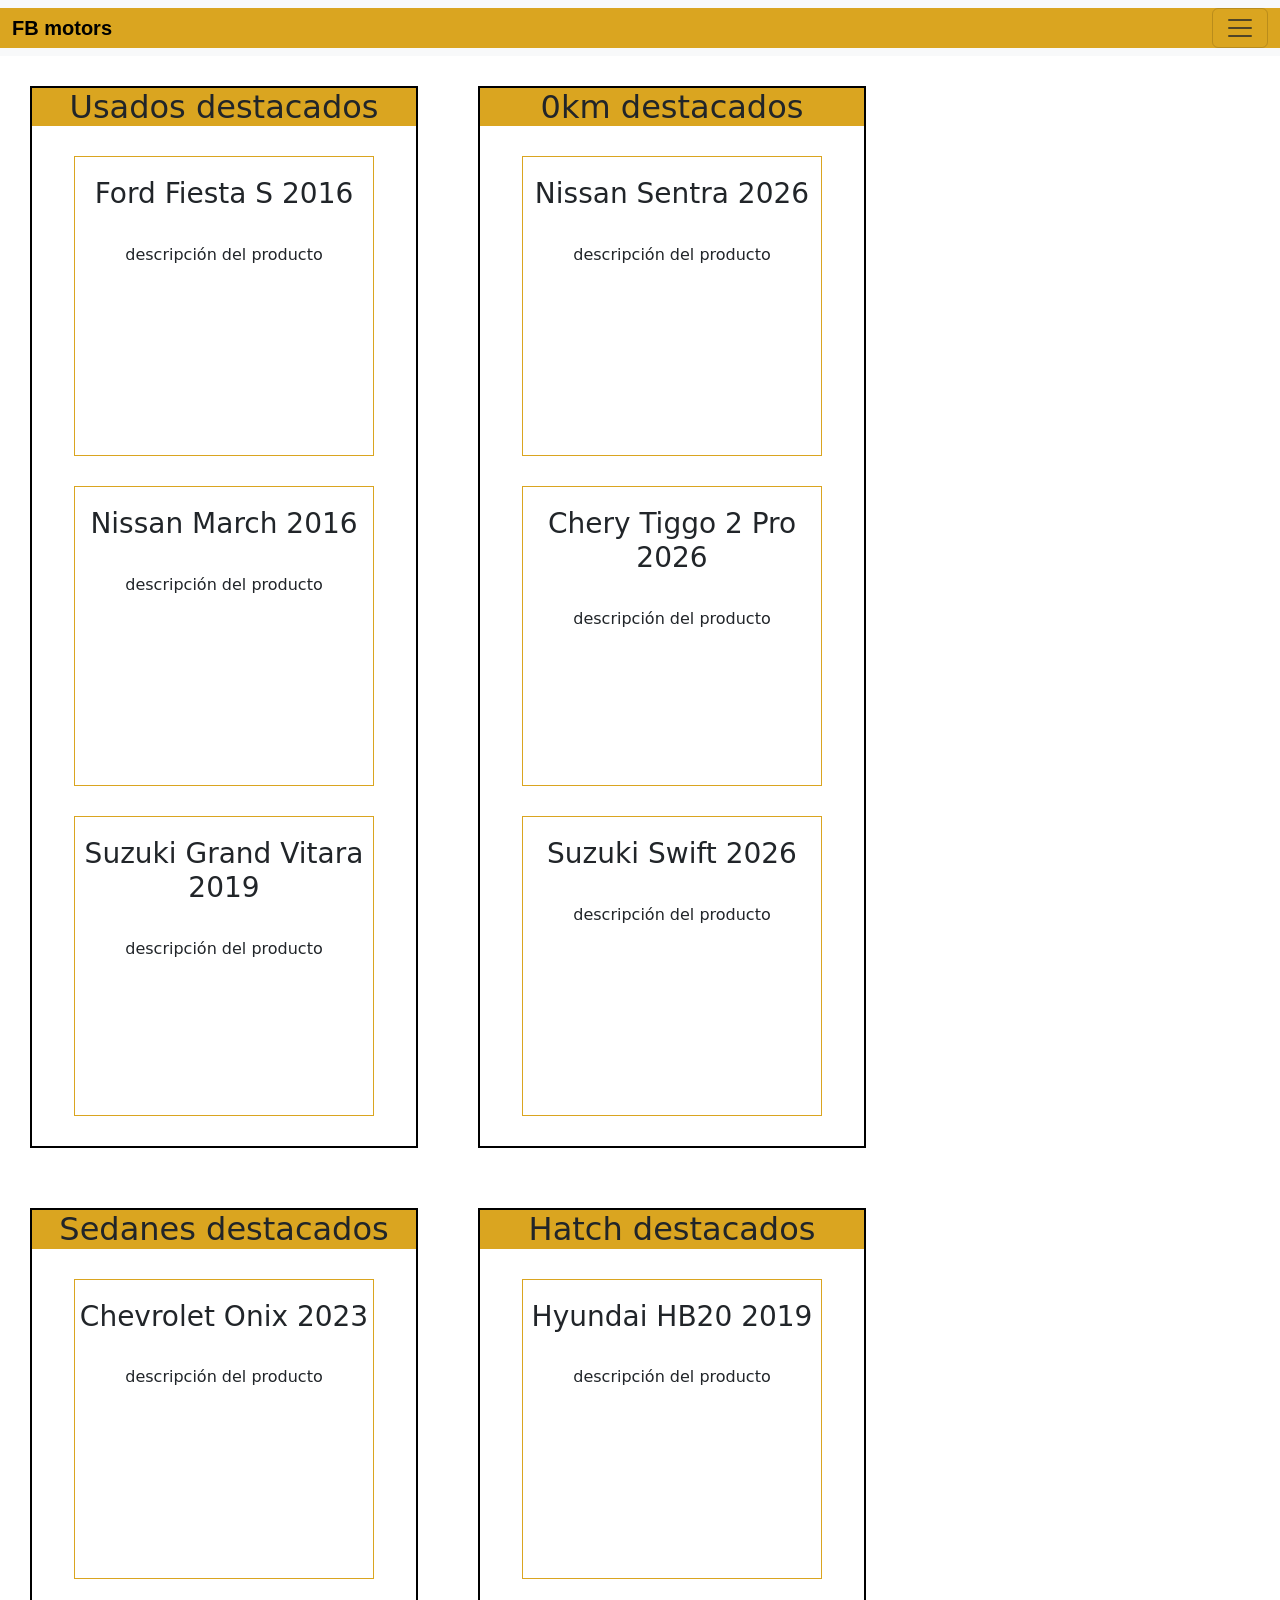
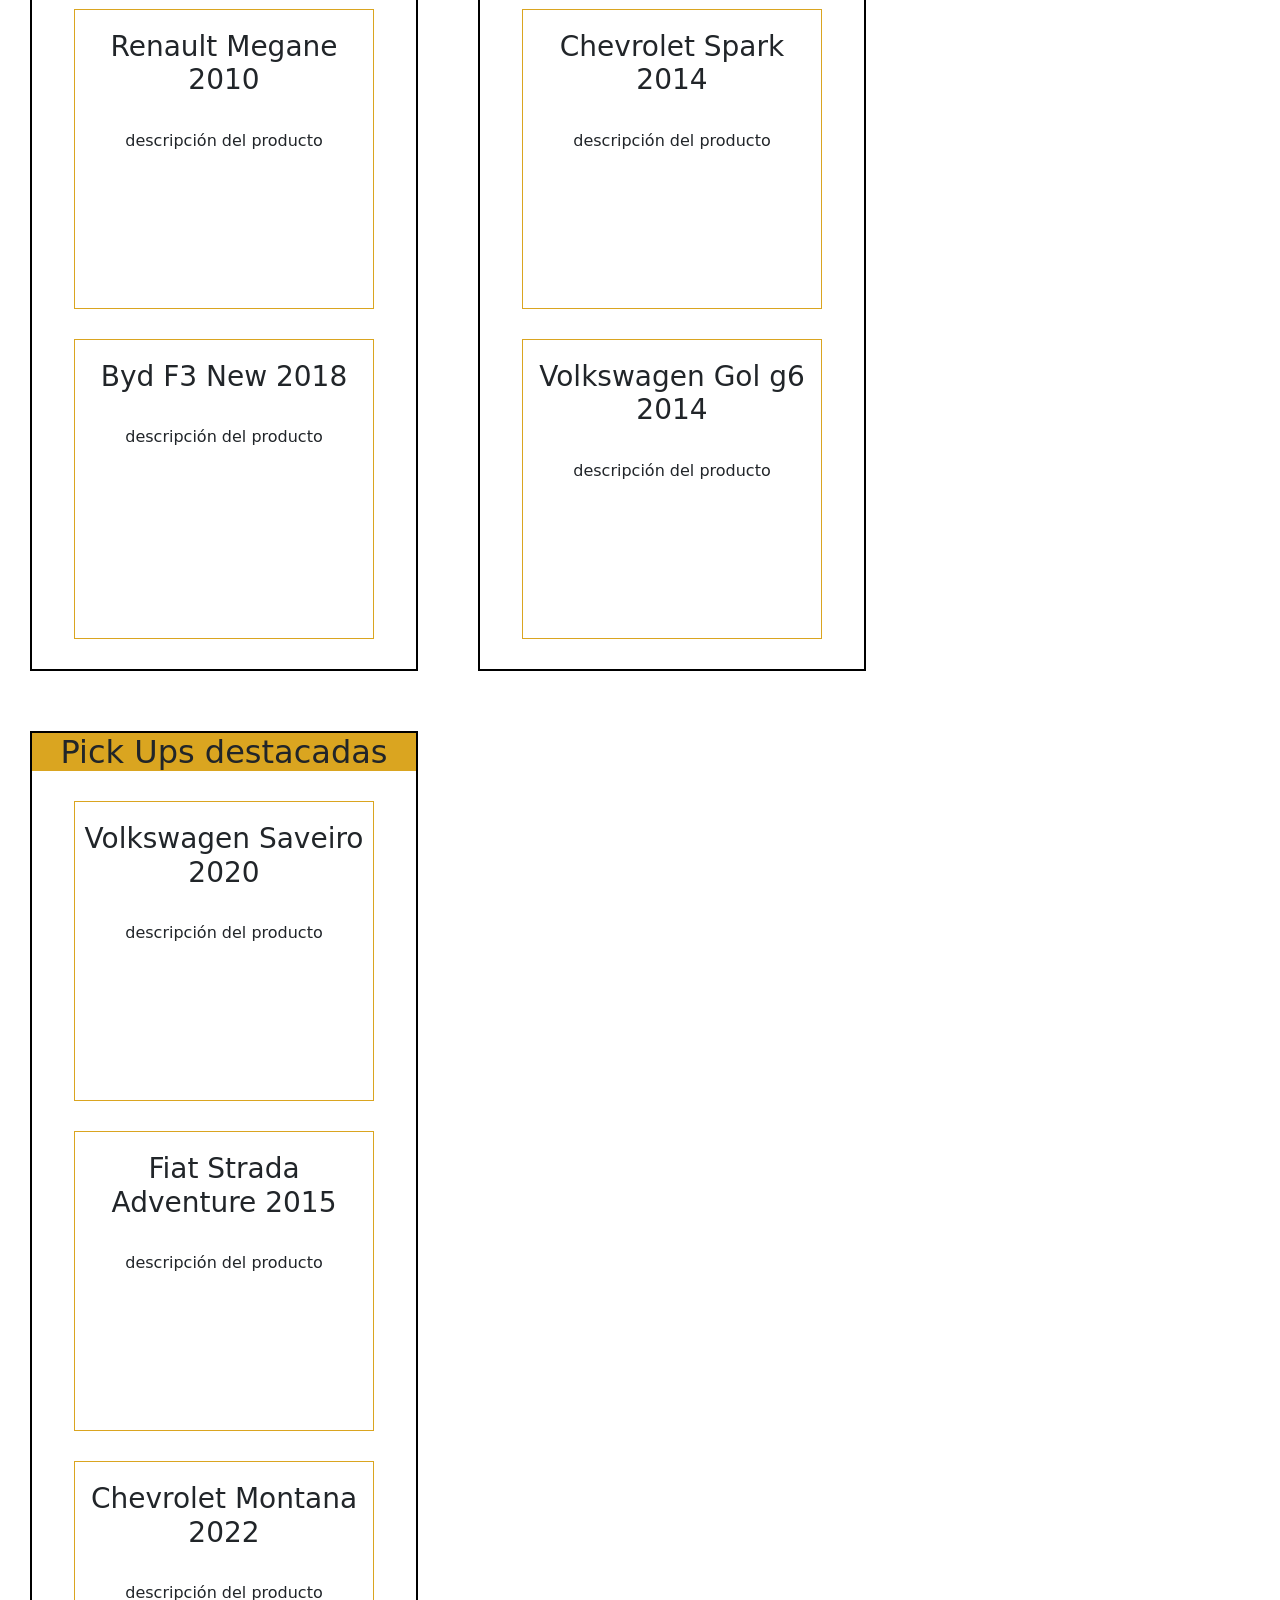
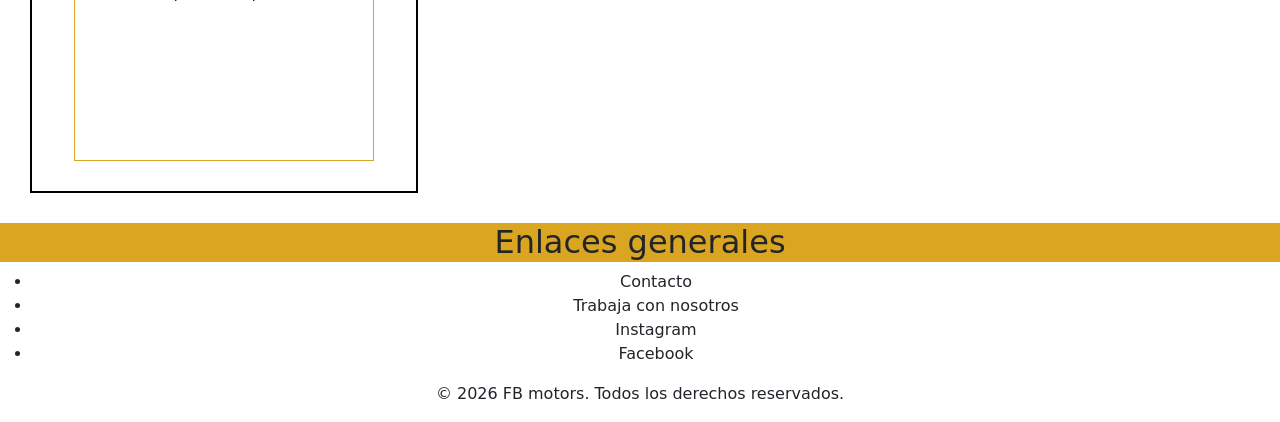
==== Clase 1/index.html @ 9dd5960f "Primer commit" ====
<!DOCTYPE html>
<html lang="en">

<head>
    <meta charset="UTF-8">
    <meta name="viewport" content="width=device-width, initial-scale=1.0">
    <title>FB motors</title>
    <link rel="stylesheet" href="css/style.css">
    <link href="https://cdn.jsdelivr.net/npm/bootstrap@5.3.8/dist/css/bootstrap.min.css" rel="stylesheet"
        integrity="sha384-sRIl4kxILFvY47J16cr9ZwB07vP4J8+LH7qKQnuqkuIAvNWLzeN8tE5YBujZqJLB" crossorigin="anonymous">
</head>

<body>

</body>

<header class="header">

   

    <nav class="navbar navbar-lg bg-body-tertiary ">
        <div class="container-fluid">
            <a class="navbar-brand" href="#">FB motors</a>
            <button class="navbar-toggler" type="button" data-bs-toggle="collapse" data-bs-target="#navbarNavAltMarkup"
                aria-controls="navbarNavAltMarkup" aria-expanded="false" aria-label="Toggle navigation">

                <span class="navbar-toggler-icon"></span>
            </button>
            <div class="collapse navbar-collapse" id="navbarNavAltMarkup">
                <div class="navbar-nav">
                    <a class="nav-link active" aria-current="page" href="#">Inicio</a>
                    <a class="nav-link active" aria-current="page" href="pages/Vehículos 0km.html"">0 km</a>
                    <a class="nav-link active" aria-current="page" href="pages/Vehículos usados.html">Usados</a>
                    <a class="nav-link active" aria-current="page" href="pages/Cotizar mi vehículo.html">Cotizar mi vehículo</a>
                   
                </div>
            </div>
        </div>
    </nav>

</header>


<main class="main">

    <section class="usados-destacados">
        <h2 class="usados">Usados destacados</h2>
        <div class="container">
            <div class="box" id="fordfiesta">
                <h3 class="nombreauto">Ford Fiesta S 2016</h3>
                <img class="fotofiesta"
                    src="https://images.hgmsites.net/med/2016-ford-fiesta-5dr-hb-s-angular-front-exterior-view_100514977_m.jpg"
                    alt="">
                <p class="descripción">descripción del producto</p>
            </div>

            <div class="box" id="nissanmarch">
                <h3 class="nombreauto">Nissan March 2016</h3>
                <img src="" alt="">
                <p class="descripción">descripción del producto</p>
            </div>

            <div class="box" id="grandvitara">
                <h3 class="nombreauto">Suzuki Grand Vitara 2019</h3>
                <img src="" alt="">
                <p class="descripción">descripción del producto</p>
            </div>
        </div>
    </section>

    <section class="km-destacados">
        <h2 class="km">0km destacados</h2>

        <div class="container">

            <div class="box" id="nissansentra">
                <h3 class="nombreauto">Nissan Sentra 2026</h3>
                <img src="" alt="">
                <p class="descripción">descripción del producto</p>
            </div>

            <div class="box" id="cherytiggo">
                <h3 class="nombreauto">Chery Tiggo 2 Pro 2026</h3>
                <img src="" alt="">
                <p class="descripción">descripción del producto</p>
            </div>

            <div class="box" id="suzukiswift">
                <h3 class="nombreauto">Suzuki Swift 2026</h3>
                <img src="" alt="">
                <p class="descripción">descripción del producto</p>
            </div>
        </div>
    </section>

    <section class="sedanes-destacados">
        <h2 class="sedanes">Sedanes destacados</h2>

        <div class="container">
            <div class="box" id="chevroletonix">
                <h3 class="nombreauto">Chevrolet Onix 2023</h3>
                <img src="" alt="">
                <p class="descripción">descripción del producto</p>
            </div>

            <div class="box" id="renaultmegane">
                <h3 class="nombreauto">Renault Megane 2010</h3>
                <img src="" alt="">
                <p class="descripción">descripción del producto</p>
            </div>

            <div class="box" id="bydf3">
                <h3 class="nombreauto">Byd F3 New 2018</h3>
                <img src="" alt="">
                <p class="descripción">descripción del producto</p>
            </div>
        </div>
    </section>

    <section class="hatch-destacados">
        <h2 class="hatch">Hatch destacados</h2>

        <div class="container">

            <div class="box" id="hyundaihb20">
                <h3 class="nombreauto">Hyundai HB20 2019</h3>
                <img src="" alt="">
                <p class="descripción">descripción del producto</p>
            </div>

            <div class="box" id="chevroletspark">
                <h3 class="nombreauto">Chevrolet Spark 2014</h3>
                <img src="" alt="">
                <p class="descripción">descripción del producto</p>
            </div>

            <div class="box" id="gol">
                <h3 class="nombreauto">Volkswagen Gol g6 2014</h3>
                <img src="" alt="">
                <p class="descripción">descripción del producto</p>
            </div>

        </div>
    </section>

    <section class="Pick-ups">
        <h2 class="pick">Pick Ups destacadas</h2>

        <div class="container">

            <div class="box" id="saveiro">
                <h3 class="nombreauto">Volkswagen Saveiro 2020</h3>
                <img src="" alt="">
                <p class="descripción">descripción del producto</p>
            </div>

            <div class="box" id="strada">
                <h3 class="nombreauto">Fiat Strada Adventure 2015</h3>
                <img src="" alt="">
                <p class="descripción">descripción del producto</p>
            </div>

            <div class="box" id="montana">
                <h3 class="nombreauto">Chevrolet Montana 2022</h3>
                <img src="" alt="">
                <p class="descripción">descripción del producto</p>
            </div>

        </div>
    </section>



</main>

<footer class="footer">
    <h2 class="enlacesgenerales">Enlaces generales</h2>

    <ul>
        <li>Contacto</li>
        <li>Trabaja con nosotros</li>
        <li>Instagram</li>
        <li>Facebook</li>
    </ul>
    <p>© 2026 FB motors. Todos los derechos reservados.</p>
</footer>
<script src="https://cdn.jsdelivr.net/npm/bootstrap@5.3.8/dist/js/bootstrap.bundle.min.js"
    integrity="sha384-FKyoEForCGlyvwx9Hj09JcYn3nv7wiPVlz7YYwJrWVcXK/BmnVDxM+D2scQbITxI"
    crossorigin="anonymous"></script>

</html>
---- Clase 1/css/style.css ----
*{
    margin: 0px;
    padding: 0px;
    box-sizing: border-box;
}  


h2{
    text-align: left;
    background-color: goldenrod;

}

.container-fluid{
    background-color: goldenrod;
    font-weight: 700;
    font-family: Verdana, Geneva, Tahoma, sans-serif;
    
}


#navbarNavAltMarkup{
    font-weight: normal;
}


.nav{
    list-style: none;
    display: flex;
    padding: 0px;
    gap: 50px;
    justify-content: center;
}

.main{
    display: flex;
    flex-wrap: wrap;
}
.usados-destacados{
    border: 2px solid black;
    margin: 30px;
    box-sizing: border-box;
    
}

.nombreauto{
    text-align: center;
    padding-top: 20px;
}

.descripción{
    text-align: center;
    
}

.fotofiesta{
    height: 200px;
    margin-left: 15px;
    }

.box{
    border: 1px solid goldenrod;
    height: 300px;
    width: 300px;
    margin: 30px;
}
.usados{
    text-align: center;
}


.km-destacados{
    border: 2px solid black;
    margin: 30px;
    box-sizing: border-box;
}

.km{
    text-align: center;
}
.sedanes-destacados{
    border: 2px solid black;
    margin: 30px;
    box-sizing: border-box;
}

.sedanes{
    text-align: center;
}

.hatch-destacados{
    border: 2px solid black;
    margin: 30px;
    box-sizing: border-box;
}

.hatch{
    text-align: center;
}

.Pick-ups{
    border: 2px solid black;
    margin: 30px;
    box-sizing: border-box;
}

.pick{
    text-align: center;
}

.footer{
    text-align: center;
}

.enlacesgenerales{
    text-align: center;
}
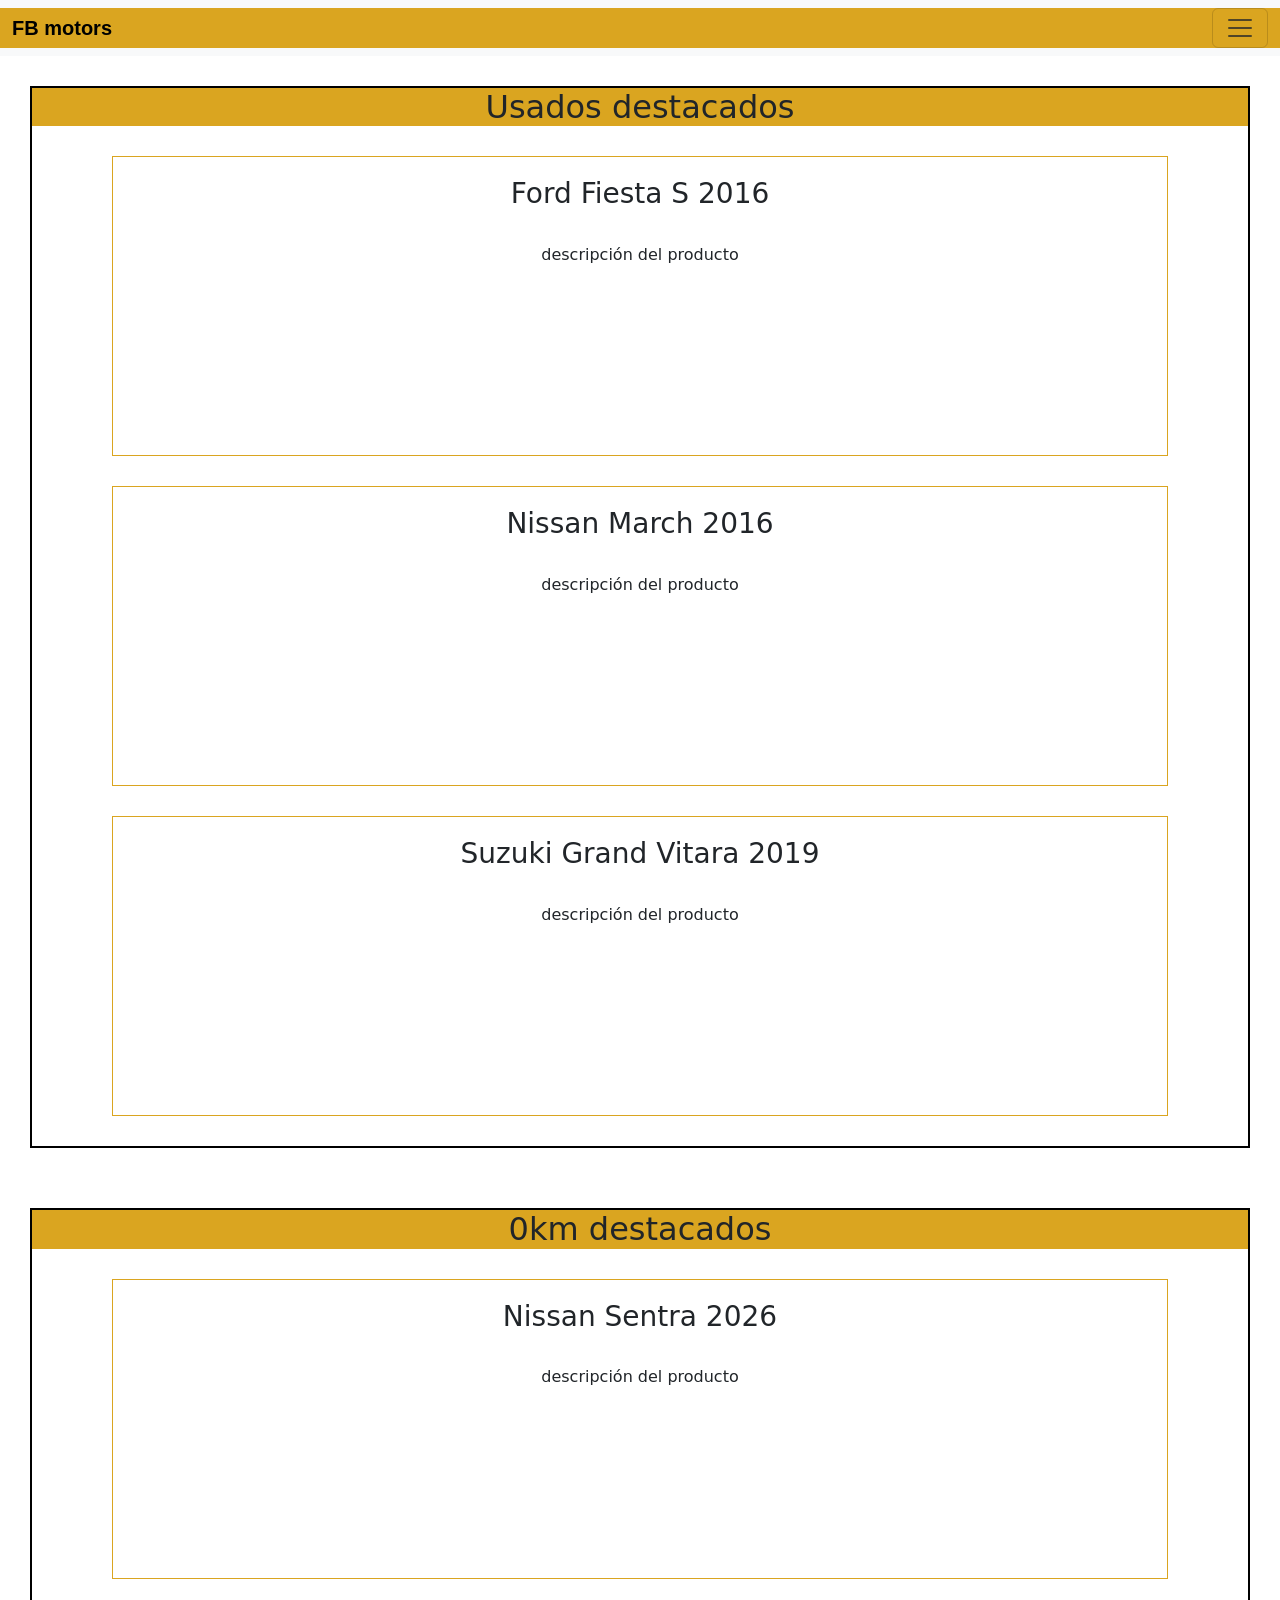
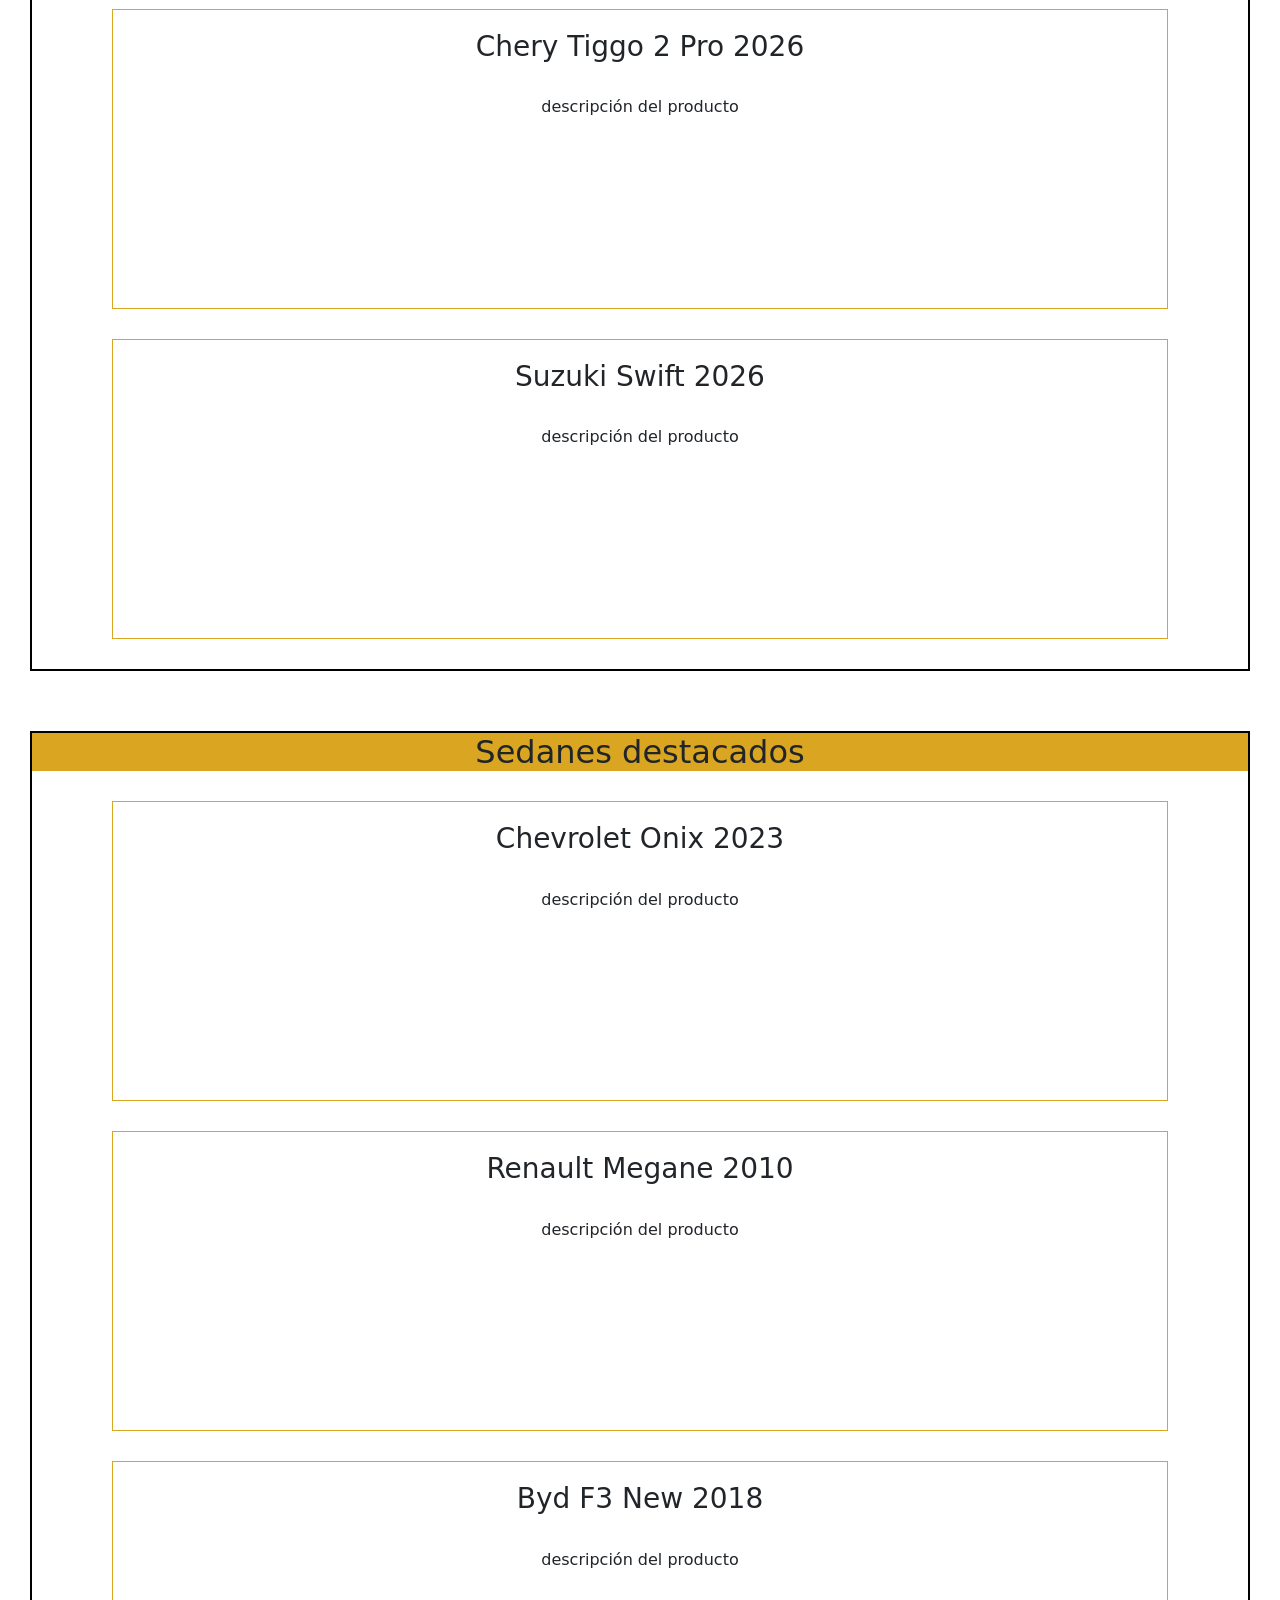
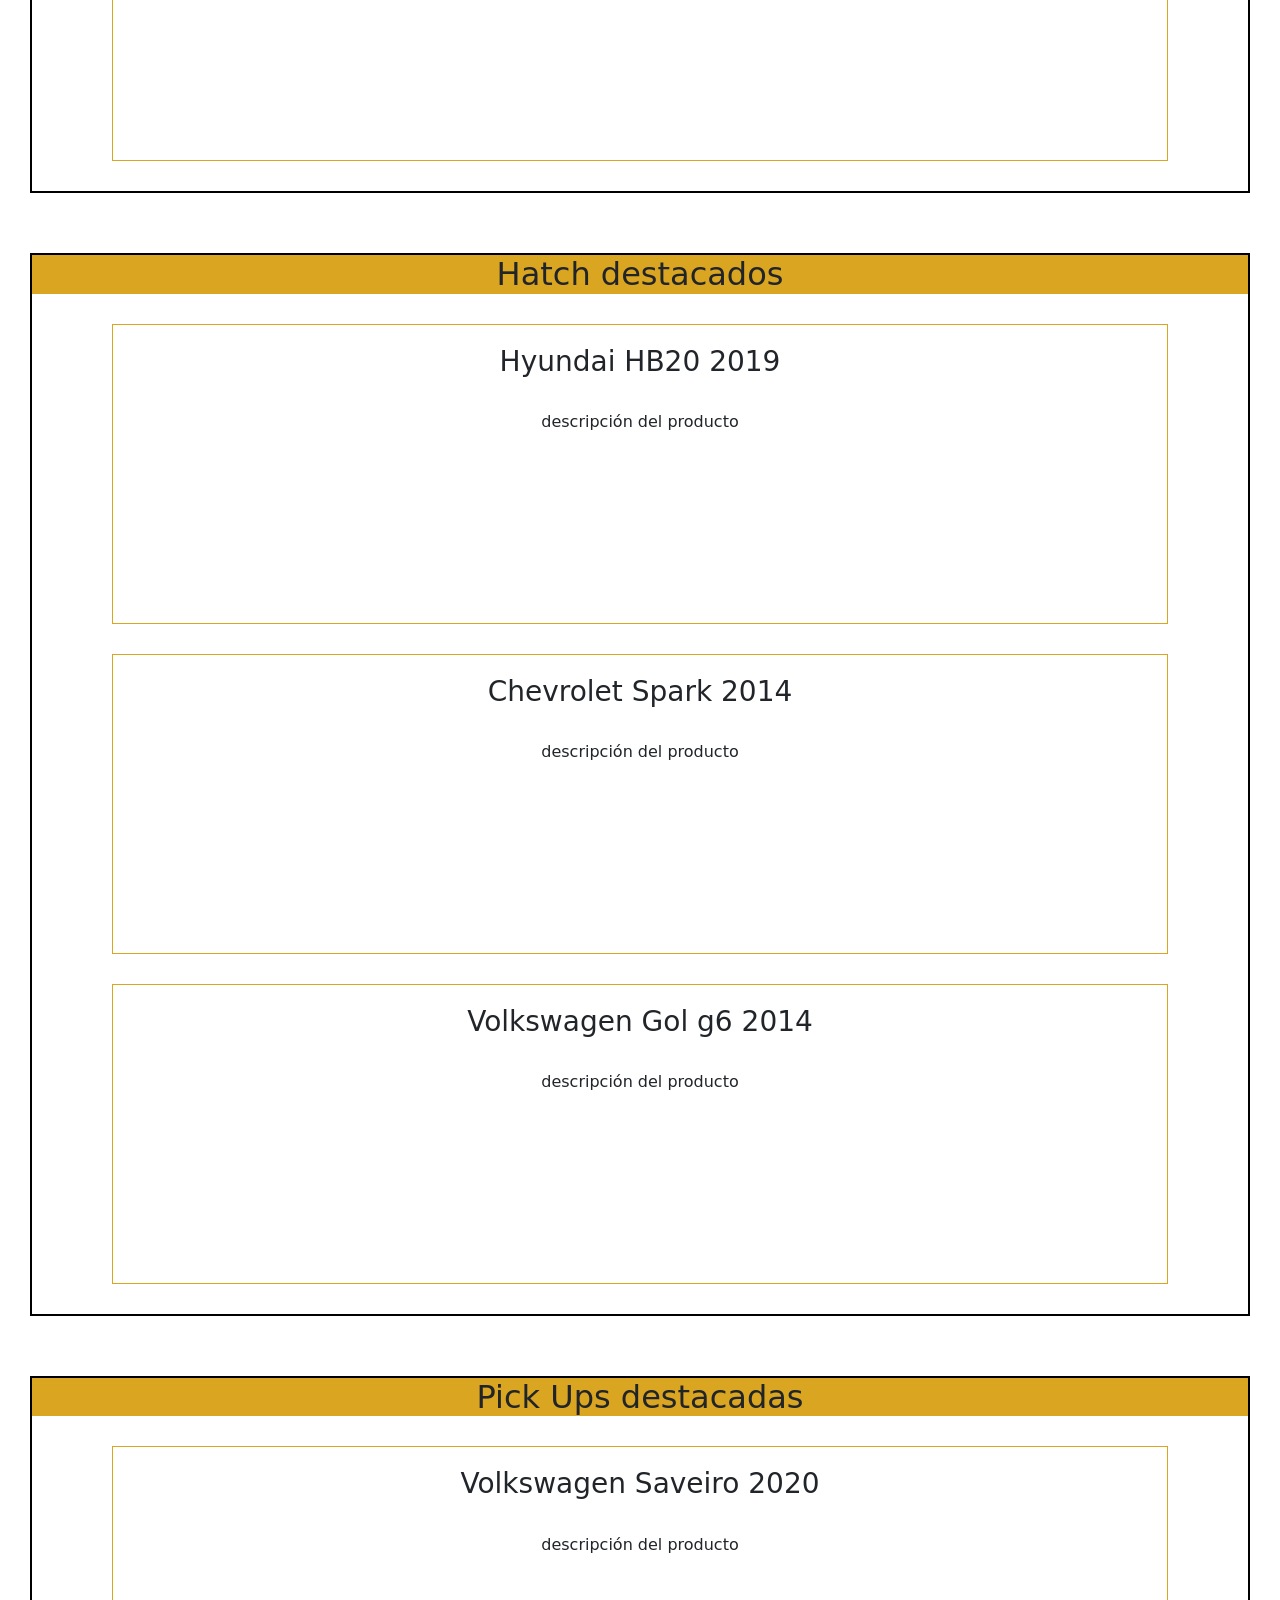
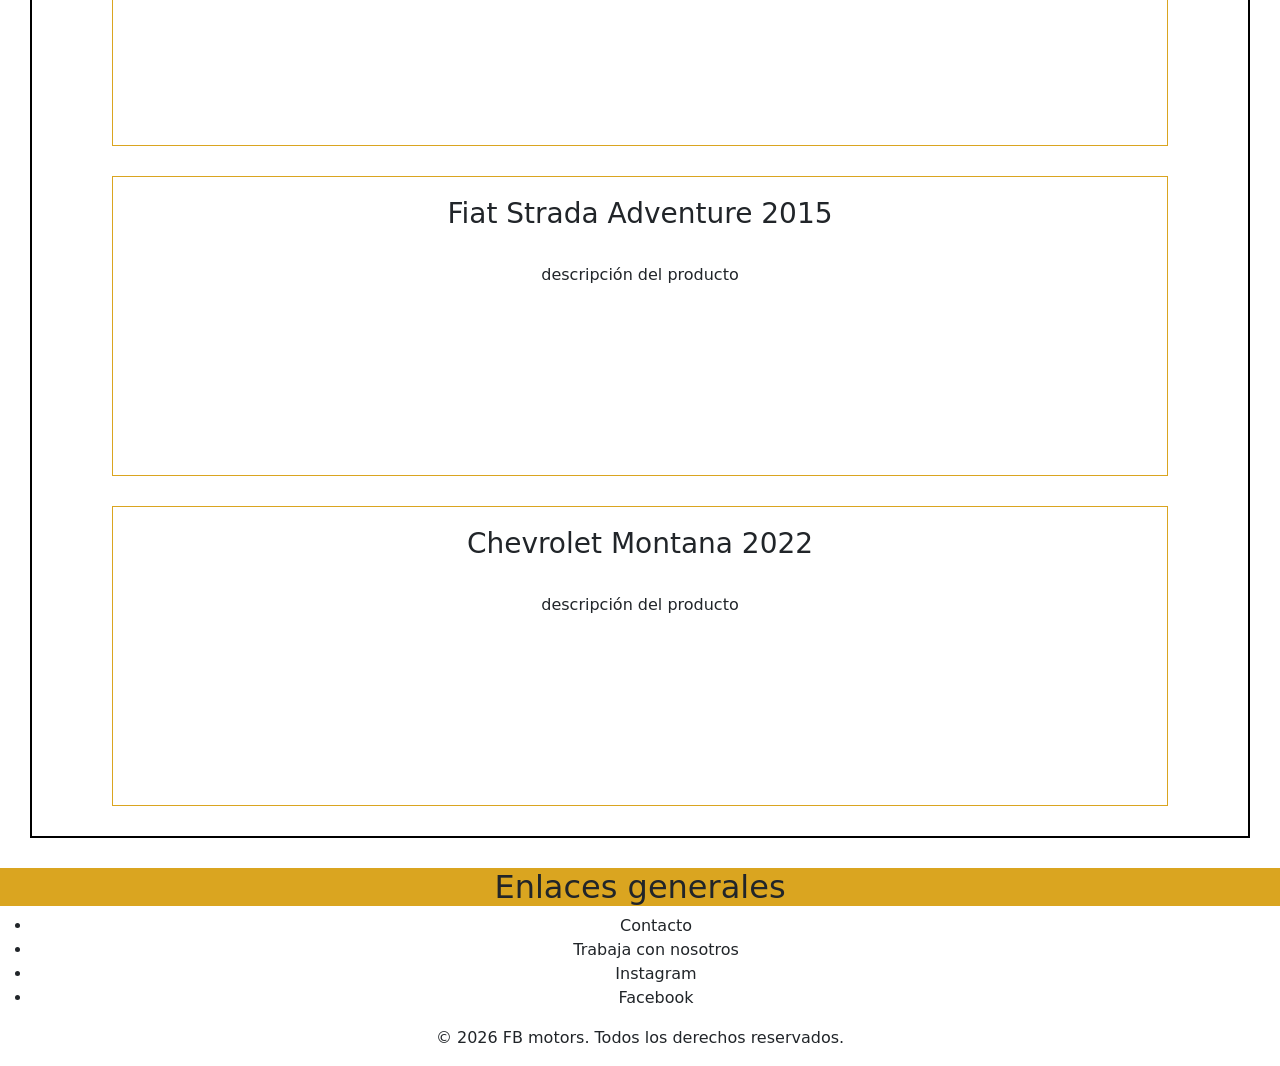
==== commit 7cbad2b2: "modificamos navbar" ====
--- a/Clase 1/index.html
+++ b/Clase 1/index.html
@@ -49,8 +49,7 @@
             <div class="box" id="fordfiesta">
                 <h3 class="nombreauto">Ford Fiesta S 2016</h3>
                 <img class="fotofiesta"
-                    src="https://images.hgmsites.net/med/2016-ford-fiesta-5dr-hb-s-angular-front-exterior-view_100514977_m.jpg"
-                    alt="">
+                    src="https://images.hgmsites.net/med/2016-ford-fiesta-5dr-hb-s-angular-front-exterior-view_100514977_m.jpg" alt="">
                 <p class="descripción">descripción del producto</p>
             </div>
 
@@ -64,6 +63,8 @@
                 <h3 class="nombreauto">Suzuki Grand Vitara 2019</h3>
                 <img src="" alt="">
                 <p class="descripción">descripción del producto</p>
+
+                
             </div>
         </div>
     </section>
--- a/Clase 1/css/style.css
+++ b/Clase 1/css/style.css
@@ -15,7 +15,6 @@
     background-color: goldenrod;
     font-weight: 700;
     font-family: Verdana, Geneva, Tahoma, sans-serif;
-    
 }
 
 
@@ -24,17 +23,13 @@
 }
 
 
-.nav{
-    list-style: none;
-    display: flex;
-    padding: 0px;
-    gap: 50px;
-    justify-content: center;
-}
 
 .main{
     display: flex;
     flex-wrap: wrap;
+    flex-direction: column;
+    
+
 }
 .usados-destacados{
     border: 2px solid black;
@@ -42,6 +37,7 @@
     box-sizing: border-box;
     
 }
+
 
 .nombreauto{
     text-align: center;
@@ -54,14 +50,14 @@
 }
 
 .fotofiesta{
+    align-items: center;
     height: 200px;
-    margin-left: 15px;
+    margin-left: 170px;
     }
 
 .box{
     border: 1px solid goldenrod;
     height: 300px;
-    width: 300px;
     margin: 30px;
 }
 .usados{
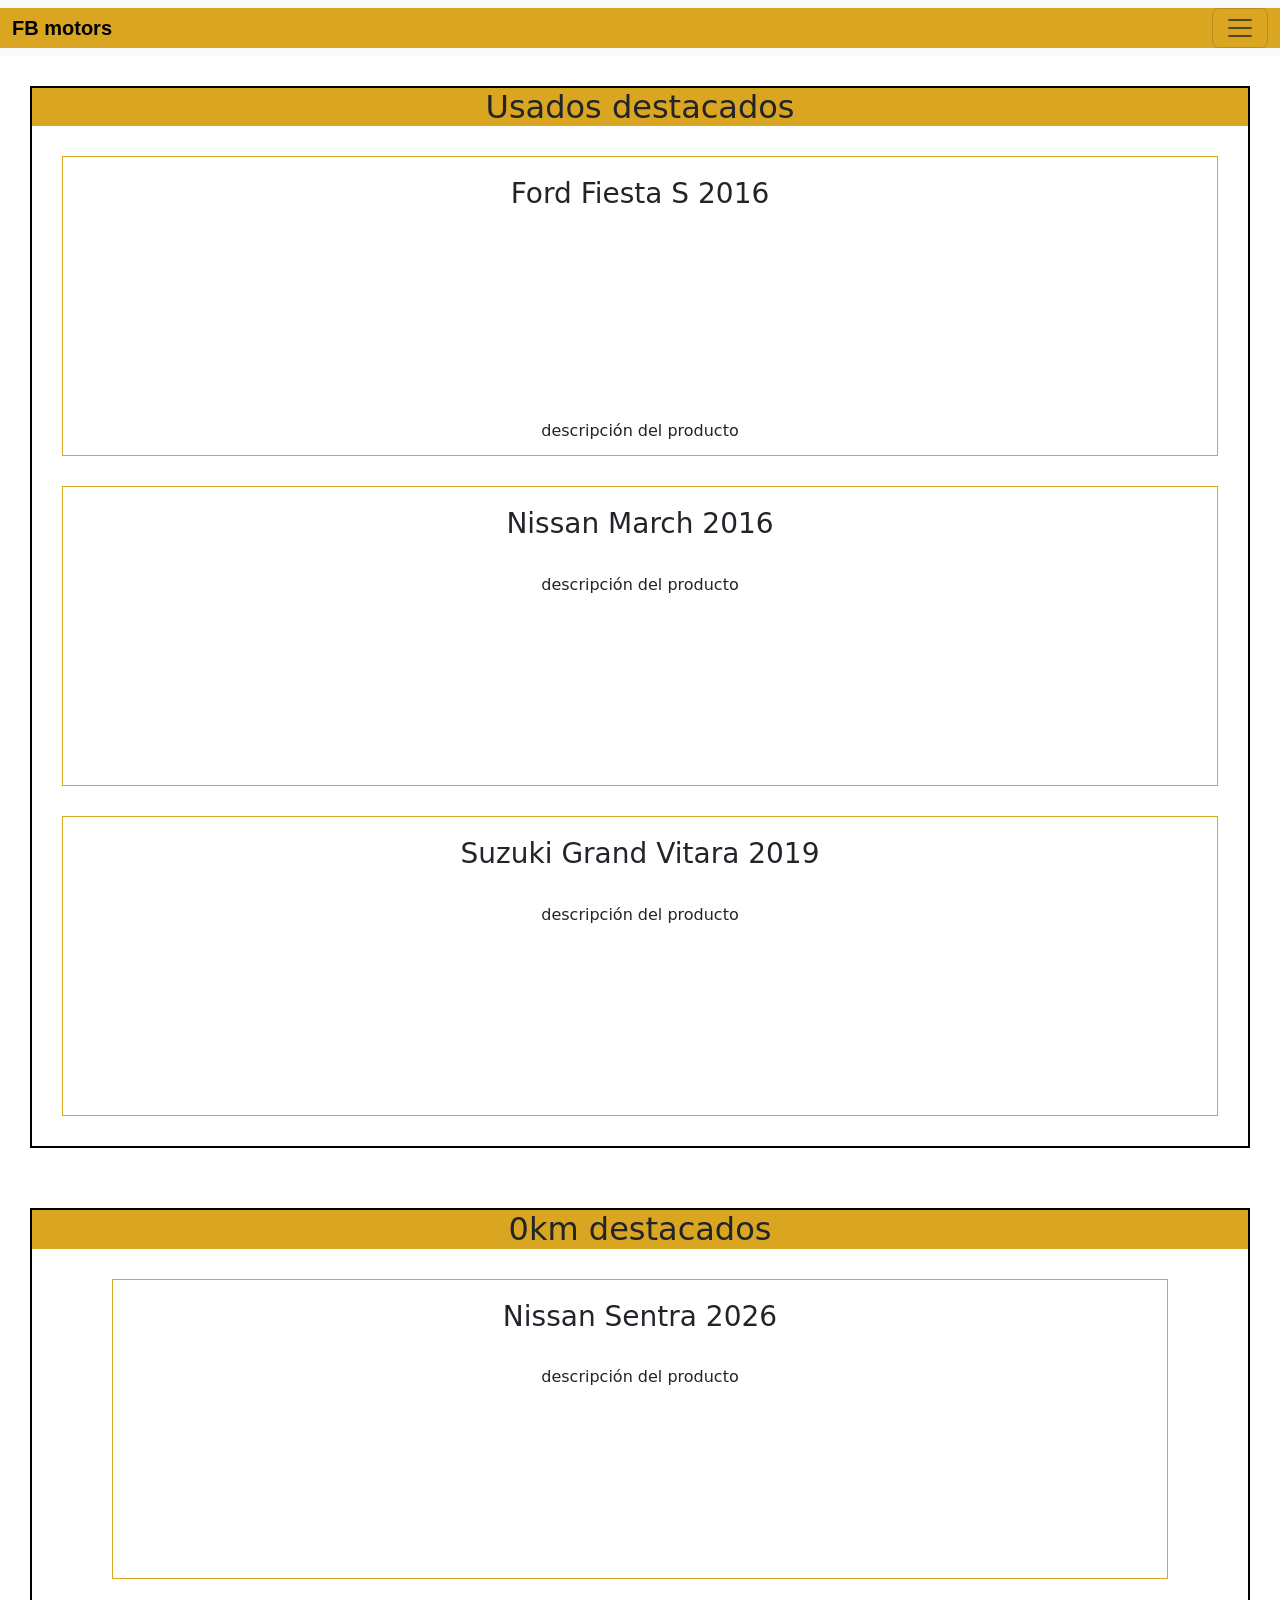
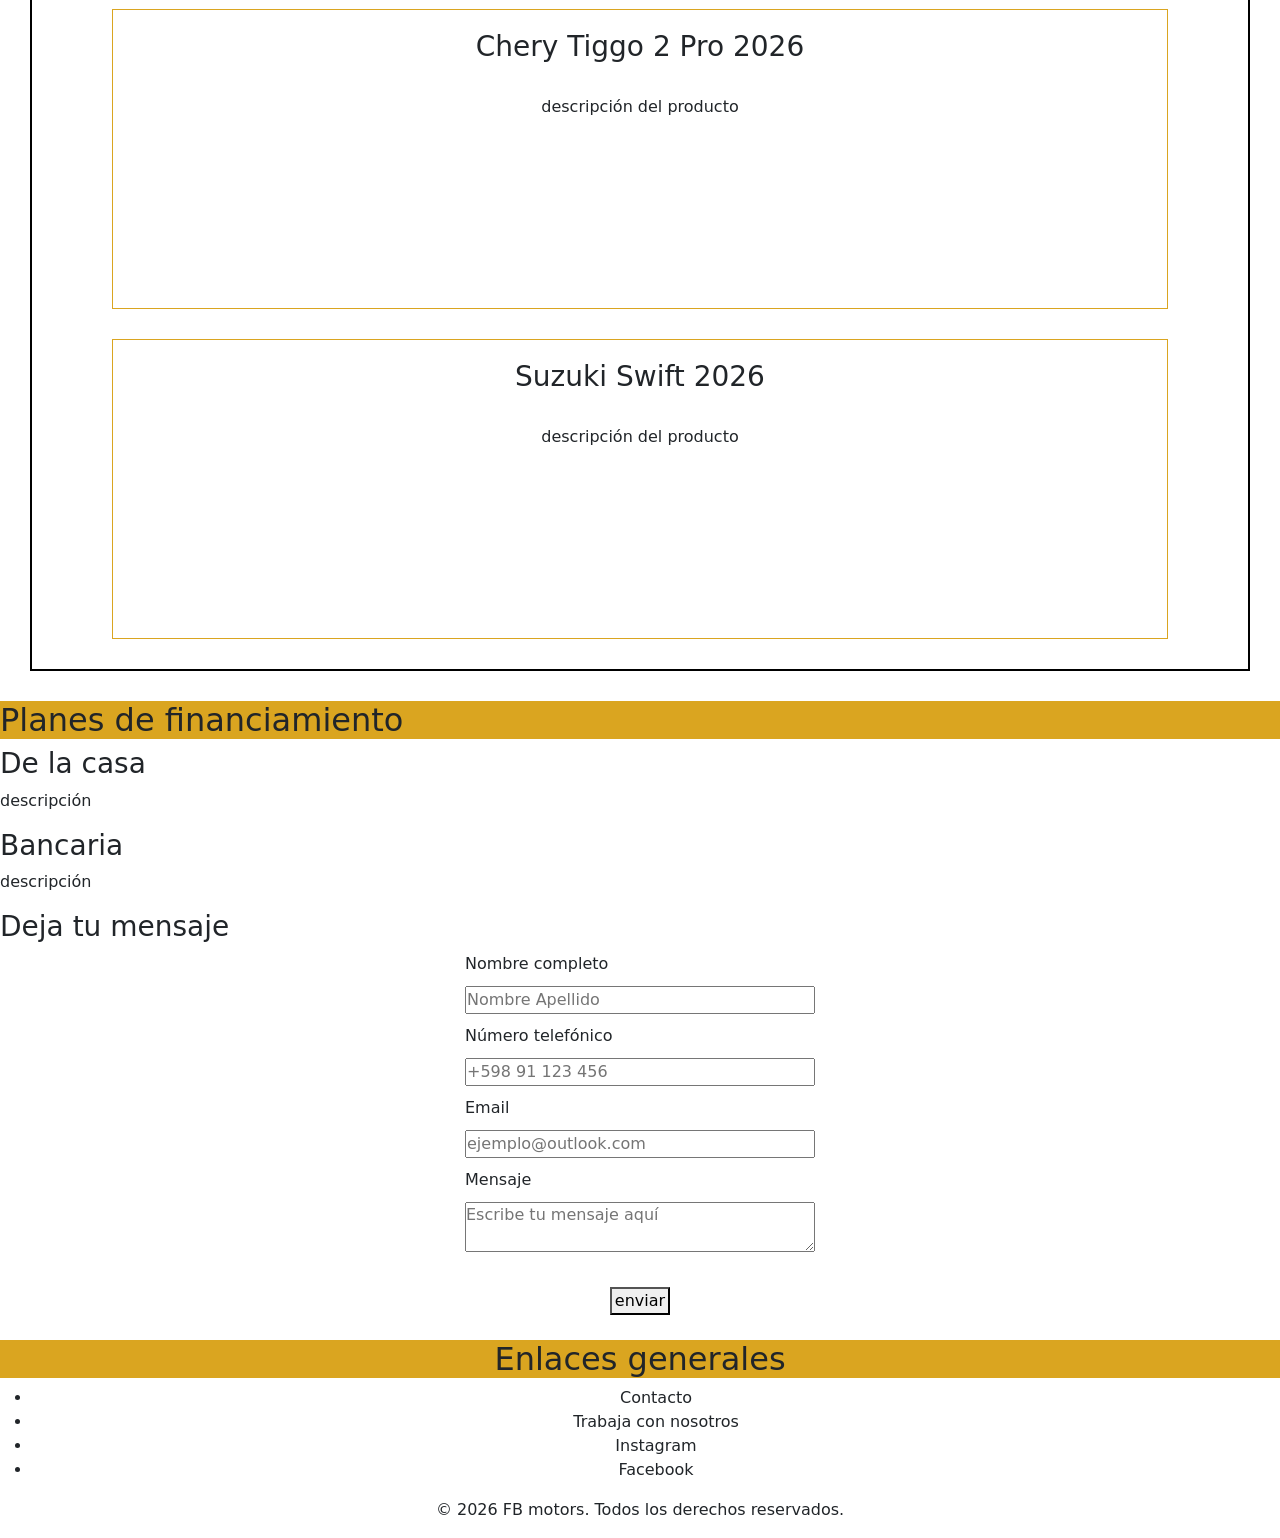
==== commit df800e4a: "modifiqué el main, dejando solo sección usados destacados, 0km destacados, agruegué información de f" ====
--- a/Clase 1/index.html
+++ b/Clase 1/index.html
@@ -16,7 +16,7 @@
 
 <header class="header">
 
-   
+
 
     <nav class="navbar navbar-lg bg-body-tertiary ">
         <div class="container-fluid">
@@ -30,9 +30,10 @@
                 <div class="navbar-nav">
                     <a class="nav-link active" aria-current="page" href="#">Inicio</a>
                     <a class="nav-link active" aria-current="page" href="pages/Vehículos 0km.html"">0 km</a>
-                    <a class="nav-link active" aria-current="page" href="pages/Vehículos usados.html">Usados</a>
-                    <a class="nav-link active" aria-current="page" href="pages/Cotizar mi vehículo.html">Cotizar mi vehículo</a>
-                   
+                    <a class=" nav-link active" aria-current="page" href="pages/Vehículos usados.html">Usados</a>
+                    <a class="nav-link active" aria-current="page" href="pages/Cotizar mi vehículo.html">Cotizar mi
+                        vehículo</a>
+
                 </div>
             </div>
         </div>
@@ -45,11 +46,12 @@
 
     <section class="usados-destacados">
         <h2 class="usados">Usados destacados</h2>
-        <div class="container">
+        <div class="container1">
             <div class="box" id="fordfiesta">
                 <h3 class="nombreauto">Ford Fiesta S 2016</h3>
                 <img class="fotofiesta"
-                    src="https://images.hgmsites.net/med/2016-ford-fiesta-5dr-hb-s-angular-front-exterior-view_100514977_m.jpg" alt="">
+                    src="https://images.hgmsites.net/med/2016-ford-fiesta-5dr-hb-s-angular-front-exterior-view_100514977_m.jpg"
+                    alt="">
                 <p class="descripción">descripción del producto</p>
             </div>
 
@@ -64,7 +66,7 @@
                 <img src="" alt="">
                 <p class="descripción">descripción del producto</p>
 
-                
+
             </div>
         </div>
     </section>
@@ -94,80 +96,37 @@
         </div>
     </section>
 
-    <section class="sedanes-destacados">
-        <h2 class="sedanes">Sedanes destacados</h2>
+    <section>
+        <h2>Planes de financiamiento</h2>
+        <div>
+            <h3>De la casa</h3>
+            <p>descripción</p>
+        </div>
 
-        <div class="container">
-            <div class="box" id="chevroletonix">
-                <h3 class="nombreauto">Chevrolet Onix 2023</h3>
-                <img src="" alt="">
-                <p class="descripción">descripción del producto</p>
-            </div>
+        <div>
+            <h3>Bancaria</h3>
+            <p>descripción</p>
+        </div>
 
-            <div class="box" id="renaultmegane">
-                <h3 class="nombreauto">Renault Megane 2010</h3>
-                <img src="" alt="">
-                <p class="descripción">descripción del producto</p>
-            </div>
+        <div>
+            <h3>Deja tu mensaje</h3>
+            <form action="enviar" class="form">
+                <label for="">Nombre completo</label>
+                <input type="text" id="nombre" placeholder="Nombre Apellido" required>
 
-            <div class="box" id="bydf3">
-                <h3 class="nombreauto">Byd F3 New 2018</h3>
-                <img src="" alt="">
-                <p class="descripción">descripción del producto</p>
-            </div>
+                <label for="">Número telefónico</label>
+                <input type="tel" id="número telefónico" placeholder="+598 91 123 456" required>
+
+                <label for="">Email</label>
+                <input type="email" name="email" id="email" placeholder="ejemplo@outlook.com" required>
+
+                <label for="">Mensaje</label>
+                <textarea name="mensaje" id="mensaje" placeholder="Escribe tu mensaje aquí" required></textarea> 
+
+                <button type="submit" class="button">enviar</button>
+            </form>
         </div>
-    </section>
 
-    <section class="hatch-destacados">
-        <h2 class="hatch">Hatch destacados</h2>
-
-        <div class="container">
-
-            <div class="box" id="hyundaihb20">
-                <h3 class="nombreauto">Hyundai HB20 2019</h3>
-                <img src="" alt="">
-                <p class="descripción">descripción del producto</p>
-            </div>
-
-            <div class="box" id="chevroletspark">
-                <h3 class="nombreauto">Chevrolet Spark 2014</h3>
-                <img src="" alt="">
-                <p class="descripción">descripción del producto</p>
-            </div>
-
-            <div class="box" id="gol">
-                <h3 class="nombreauto">Volkswagen Gol g6 2014</h3>
-                <img src="" alt="">
-                <p class="descripción">descripción del producto</p>
-            </div>
-
-        </div>
-    </section>
-
-    <section class="Pick-ups">
-        <h2 class="pick">Pick Ups destacadas</h2>
-
-        <div class="container">
-
-            <div class="box" id="saveiro">
-                <h3 class="nombreauto">Volkswagen Saveiro 2020</h3>
-                <img src="" alt="">
-                <p class="descripción">descripción del producto</p>
-            </div>
-
-            <div class="box" id="strada">
-                <h3 class="nombreauto">Fiat Strada Adventure 2015</h3>
-                <img src="" alt="">
-                <p class="descripción">descripción del producto</p>
-            </div>
-
-            <div class="box" id="montana">
-                <h3 class="nombreauto">Chevrolet Montana 2022</h3>
-                <img src="" alt="">
-                <p class="descripción">descripción del producto</p>
-            </div>
-
-        </div>
     </section>
 
 
--- a/Clase 1/css/style.css
+++ b/Clase 1/css/style.css
@@ -50,9 +50,12 @@
 }
 
 .fotofiesta{
+    display: flex;
     align-items: center;
     height: 200px;
-    margin-left: 170px;
+    padding-left: 200px;
+    
+
     }
 
 .box{
@@ -110,4 +113,20 @@
 
 .enlacesgenerales{
     text-align: center;
+}
+
+.form{
+    display: grid;
+    row-gap: 10px;
+    max-width: 350px;
+    margin: 0 auto;
+    }
+    
+
+.button{
+    display: block;
+    margin:25px auto 0 auto;
+    margin-bottom: 25px;
+    width: 60px;
+    
 }
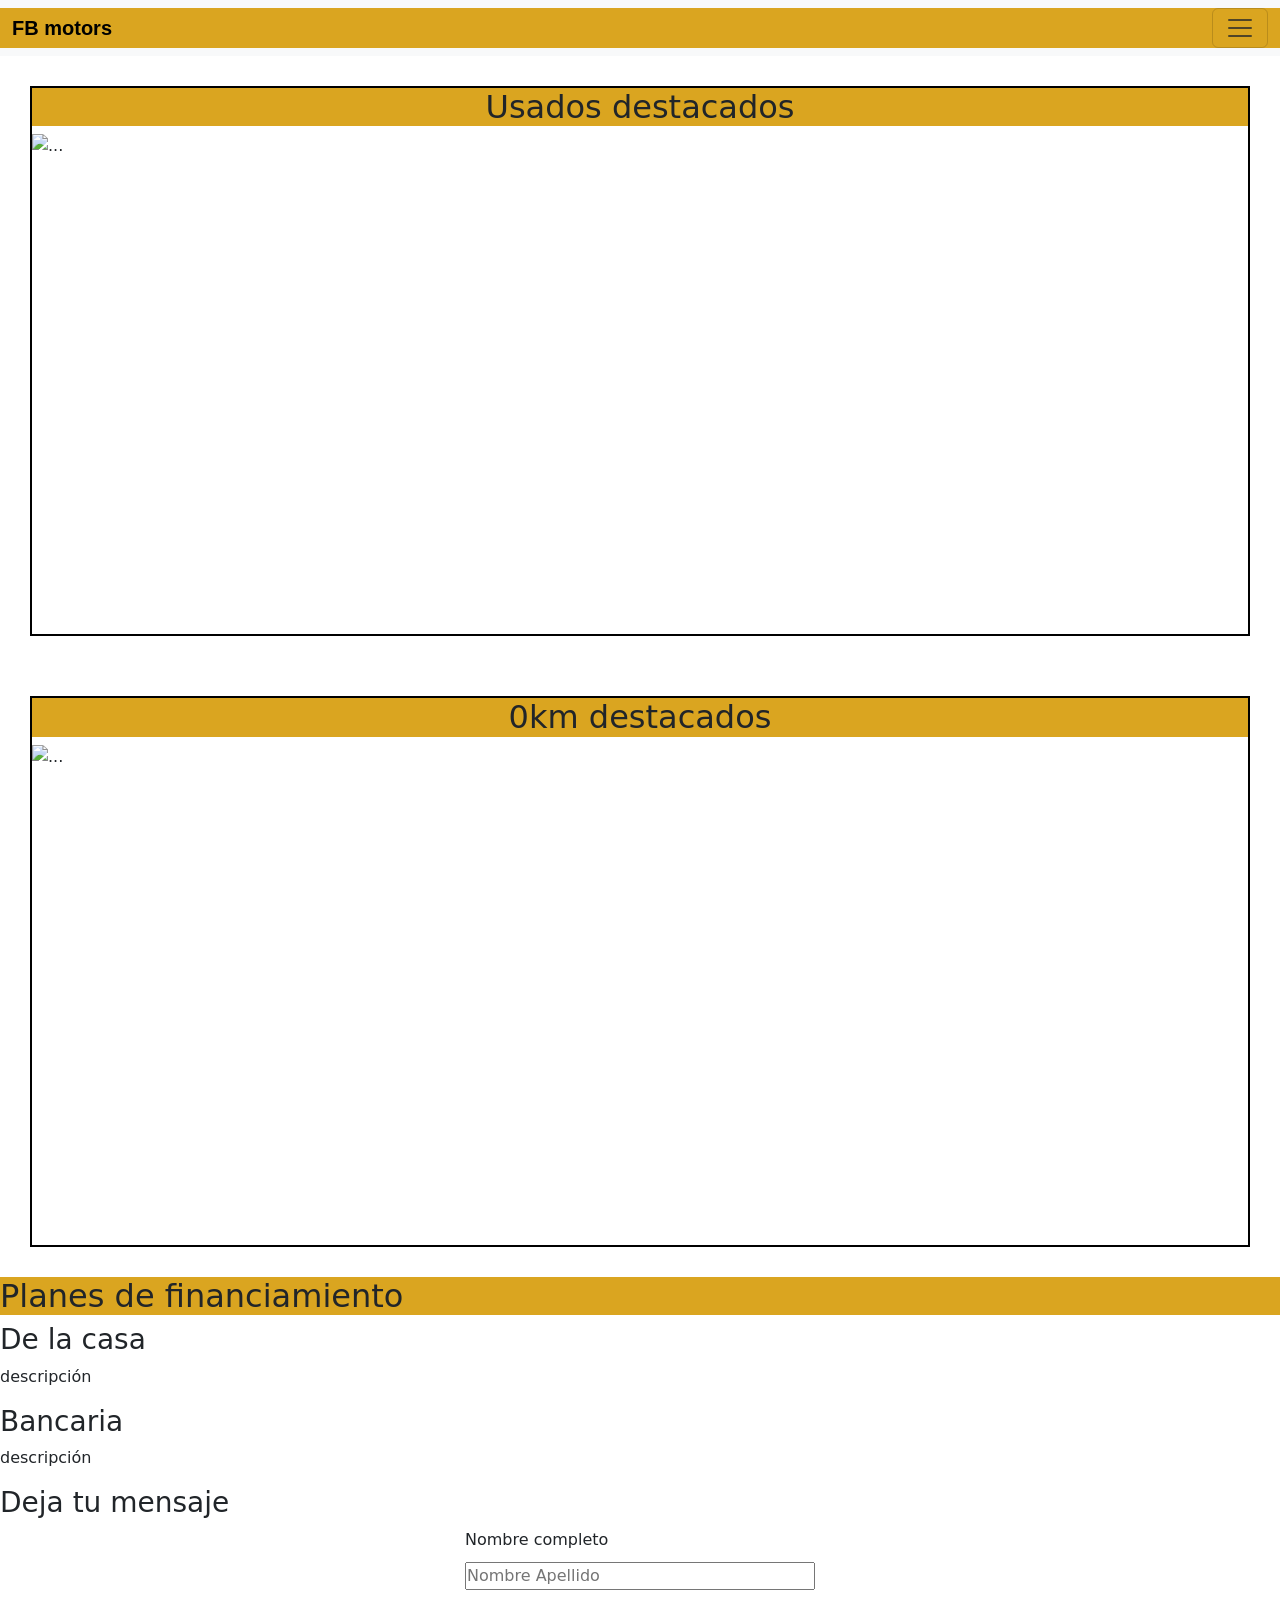
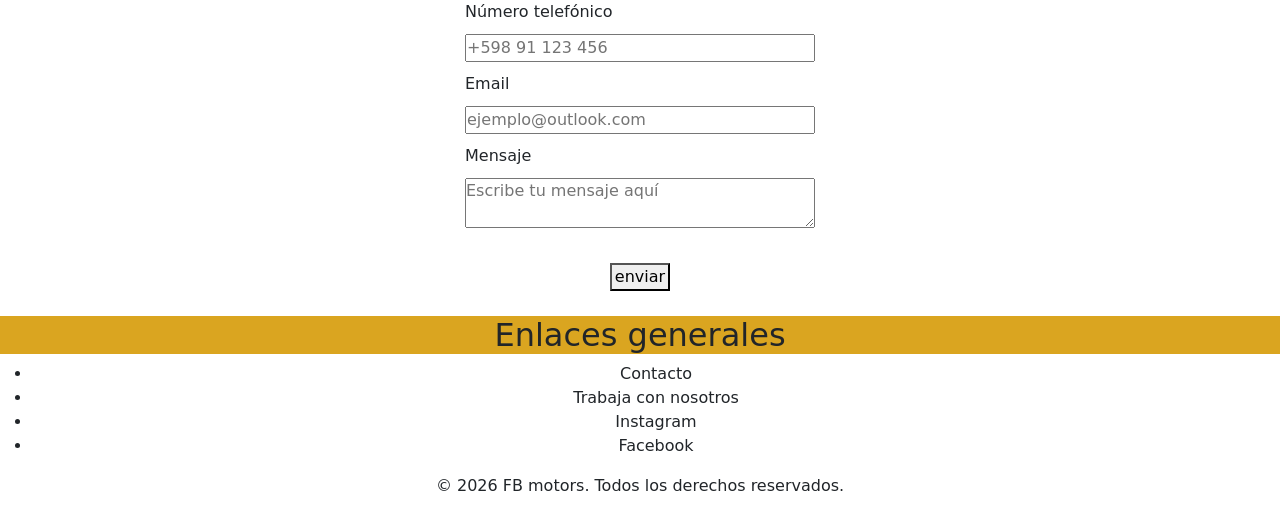
==== commit 0ce8b6e2: "borré el inicio y le puse carruseles de los coches destacados" ====
--- a/Clase 1/index.html
+++ b/Clase 1/index.html
@@ -46,54 +46,107 @@
 
     <section class="usados-destacados">
         <h2 class="usados">Usados destacados</h2>
-        <div class="container1">
-            <div class="box" id="fordfiesta">
-                <h3 class="nombreauto">Ford Fiesta S 2016</h3>
-                <img class="fotofiesta"
-                    src="https://images.hgmsites.net/med/2016-ford-fiesta-5dr-hb-s-angular-front-exterior-view_100514977_m.jpg"
-                    alt="">
-                <p class="descripción">descripción del producto</p>
-            </div>
-
-            <div class="box" id="nissanmarch">
-                <h3 class="nombreauto">Nissan March 2016</h3>
-                <img src="" alt="">
-                <p class="descripción">descripción del producto</p>
-            </div>
-
-            <div class="box" id="grandvitara">
-                <h3 class="nombreauto">Suzuki Grand Vitara 2019</h3>
-                <img src="" alt="">
-                <p class="descripción">descripción del producto</p>
-
-
-            </div>
+        <div id="carouselExampleCaptions" class="carousel slide">
+            <div class="carousel-indicators">
+                <button type="button" data-bs-target="#carouselExampleCaptions" data-bs-slide-to="0" class="active"
+                    aria-current="true" aria-label="Slide 1"></button>
+                <button type="button" data-bs-target="#carouselExampleCaptions" data-bs-slide-to="1"
+                    aria-label="Slide 2"></button>
+                <button type="button" data-bs-target="#carouselExampleCaptions" data-bs-slide-to="2"
+                    aria-label="Slide 3"></button>
+            </div>
+            <div class="carousel-inner">
+                <div class="carousel-item active">
+                    <img src="https://cdncla.lavoz.com.ar/files/avisos/aviso_auto/aviso-auto-ford-fiesta-12655433.webp"
+                        class="d-block w-100" alt="...">
+                    <div class="carousel-caption d-none d-md-block">
+                        <h5>Ford Fiesta S Kinetic 2016</h5>
+                        <p>120200 km - 1.6 cc - Nafta</p>
+                    </div>
+                </div>
+                <div class="carousel-item">
+                    <img src="https://www.autodato.com/wp-content/uploads/2018/04/f32018.jpg" class="d-block w-100"
+                        alt="...">
+                    <div class="carousel-caption d-none d-md-block">
+                        <h5>BYD F3 New 2018</h5>
+                        <p>88000 km - 1.5 cc - Nafta</p>
+                    </div>
+                </div>
+                <div class="carousel-item">
+                    <img src="https://upload.wikimedia.org/wikipedia/commons/7/77/95-97_Nissan_Sentra.jpg"
+                        class="d-block w-100" alt="...">
+                    <div class="carousel-caption d-none d-md-block">
+                        <h5>Nissan Sentra B14 1997</h5>
+                        <p>97000 km - 1.6 cc - Nafta</p>
+                    </div>
+                </div>
+            </div>
+            <button class="carousel-control-prev" type="button" data-bs-target="#carouselExampleCaptions"
+                data-bs-slide="prev">
+                <span class="carousel-control-prev-icon" aria-hidden="true"></span>
+                <span class="visually-hidden">Previous</span>
+            </button>
+            <button class="carousel-control-next" type="button" data-bs-target="#carouselExampleCaptions"
+                data-bs-slide="next">
+                <span class="carousel-control-next-icon" aria-hidden="true"></span>
+                <span class="visually-hidden">Next</span>
+            </button>
         </div>
     </section>
 
     <section class="km-destacados">
         <h2 class="km">0km destacados</h2>
 
-        <div class="container">
-
-            <div class="box" id="nissansentra">
-                <h3 class="nombreauto">Nissan Sentra 2026</h3>
-                <img src="" alt="">
-                <p class="descripción">descripción del producto</p>
-            </div>
-
-            <div class="box" id="cherytiggo">
-                <h3 class="nombreauto">Chery Tiggo 2 Pro 2026</h3>
-                <img src="" alt="">
-                <p class="descripción">descripción del producto</p>
-            </div>
-
-            <div class="box" id="suzukiswift">
-                <h3 class="nombreauto">Suzuki Swift 2026</h3>
-                <img src="" alt="">
-                <p class="descripción">descripción del producto</p>
-            </div>
-        </div>
+        <div id="carouselExampleCaptions2" class="carousel slide">
+            <div class="carousel-indicators">
+                <button type="button" data-bs-target="#carouselExampleCaptions" data-bs-slide-to="0" class="active"
+                    aria-current="true" aria-label="Slide 1"></button>
+                <button type="button" data-bs-target="#carouselExampleCaptions" data-bs-slide-to="1"
+                    aria-label="Slide 2"></button>
+                <button type="button" data-bs-target="#carouselExampleCaptions" data-bs-slide-to="2"
+                    aria-label="Slide 3"></button>
+            </div>
+            <div class="carousel-inner">
+                <div class="carousel-item active">
+                    <img src="https://signal.az/news_images/104/1733389006.webp"
+                        class="d-block w-100" alt="...">
+                    <div class="carousel-caption d-none d-md-block">
+                        <h5>Nissan Sentra 2025</h5>
+                        <p>0km - 2.0 cc - Nafta</p>
+                    </div>
+                </div>
+                <div class="carousel-item">
+                    <img src="https://www.suzukiauto.co.za/hubfs/.1A%20-%20Site%20Assets%20CMS/Vehicles/Grand%20Vitara/Colours/Arctic%20White%20Pearl%20with%20Midnight%20Black%20Pearl%20Roof%20-%20GV2026.png" class="d-block w-100"
+                        alt="...">
+                    <div class="carousel-caption d-none d-md-block">
+                        <h5>Suzuki Grand Vitara 2025</h5>
+                        <p>0km - 1.5 cc - Híbrida</p>
+                    </div>
+                </div>
+                <div class="carousel-item">
+                    <img src="https://blogger.googleusercontent.com/img/b/R29vZ2xl/AVvXsEgk0_JmesDnbAaaZgdcelPXA4JhVHvQvchVXWS2gTVeSKZ4A2DAR1FCxJuhyLmjQgTbOR-YK2lYrz_IlOKDY4YmDAoKtaRg0oUL9w0r-eRS3t6P0vflIU9ivO2QWJufZE6A6OFuHpeH4PpkSW_bsiDzkLjqol-vvyuzxVbV0hR0bc5sXlNuZlhFBkpDf2o/s3500/Prueba%20smart%20%233%20Brabus%20AWD%20(66%20kWh)-25-2.jpg"
+                        class="d-block w-100" alt="...">
+                    <div class="carousel-caption d-none d-md-block">
+                        <h5>Smart #3</h5>
+                        <p>0km - Eléctrico</p>
+                    </div>
+                </div>
+            </div>
+            <button class="carousel-control-prev" type="button" data-bs-target="#carouselExampleCaptions2"
+                data-bs-slide="prev">
+                <span class="carousel-control-prev-icon" aria-hidden="true"></span>
+                <span class="visually-hidden">Previous</span>
+            </button>
+            <button class="carousel-control-next" type="button" data-bs-target="#carouselExampleCaptions2"
+                data-bs-slide="next">
+                <span class="carousel-control-next-icon" aria-hidden="true"></span>
+                <span class="visually-hidden">Next</span>
+            </button>
+        </div>
+
+
+
+       
     </section>
 
     <section>
@@ -121,7 +174,7 @@
                 <input type="email" name="email" id="email" placeholder="ejemplo@outlook.com" required>
 
                 <label for="">Mensaje</label>
-                <textarea name="mensaje" id="mensaje" placeholder="Escribe tu mensaje aquí" required></textarea> 
+                <textarea name="mensaje" id="mensaje" placeholder="Escribe tu mensaje aquí" required></textarea>
 
                 <button type="submit" class="button">enviar</button>
             </form>
--- a/Clase 1/css/style.css
+++ b/Clase 1/css/style.css
@@ -22,7 +22,12 @@
     font-weight: normal;
 }
 
-
+.d-block {
+    height: 500px;
+    object-fit: cover;
+    object-position: center;
+    width: 100%;
+}
 
 .main{
     display: flex;
@@ -38,25 +43,6 @@
     
 }
 
-
-.nombreauto{
-    text-align: center;
-    padding-top: 20px;
-}
-
-.descripción{
-    text-align: center;
-    
-}
-
-.fotofiesta{
-    display: flex;
-    align-items: center;
-    height: 200px;
-    padding-left: 200px;
-    
-
-    }
 
 .box{
     border: 1px solid goldenrod;
@@ -77,35 +63,7 @@
 .km{
     text-align: center;
 }
-.sedanes-destacados{
-    border: 2px solid black;
-    margin: 30px;
-    box-sizing: border-box;
-}
 
-.sedanes{
-    text-align: center;
-}
-
-.hatch-destacados{
-    border: 2px solid black;
-    margin: 30px;
-    box-sizing: border-box;
-}
-
-.hatch{
-    text-align: center;
-}
-
-.Pick-ups{
-    border: 2px solid black;
-    margin: 30px;
-    box-sizing: border-box;
-}
-
-.pick{
-    text-align: center;
-}
 
 .footer{
     text-align: center;
